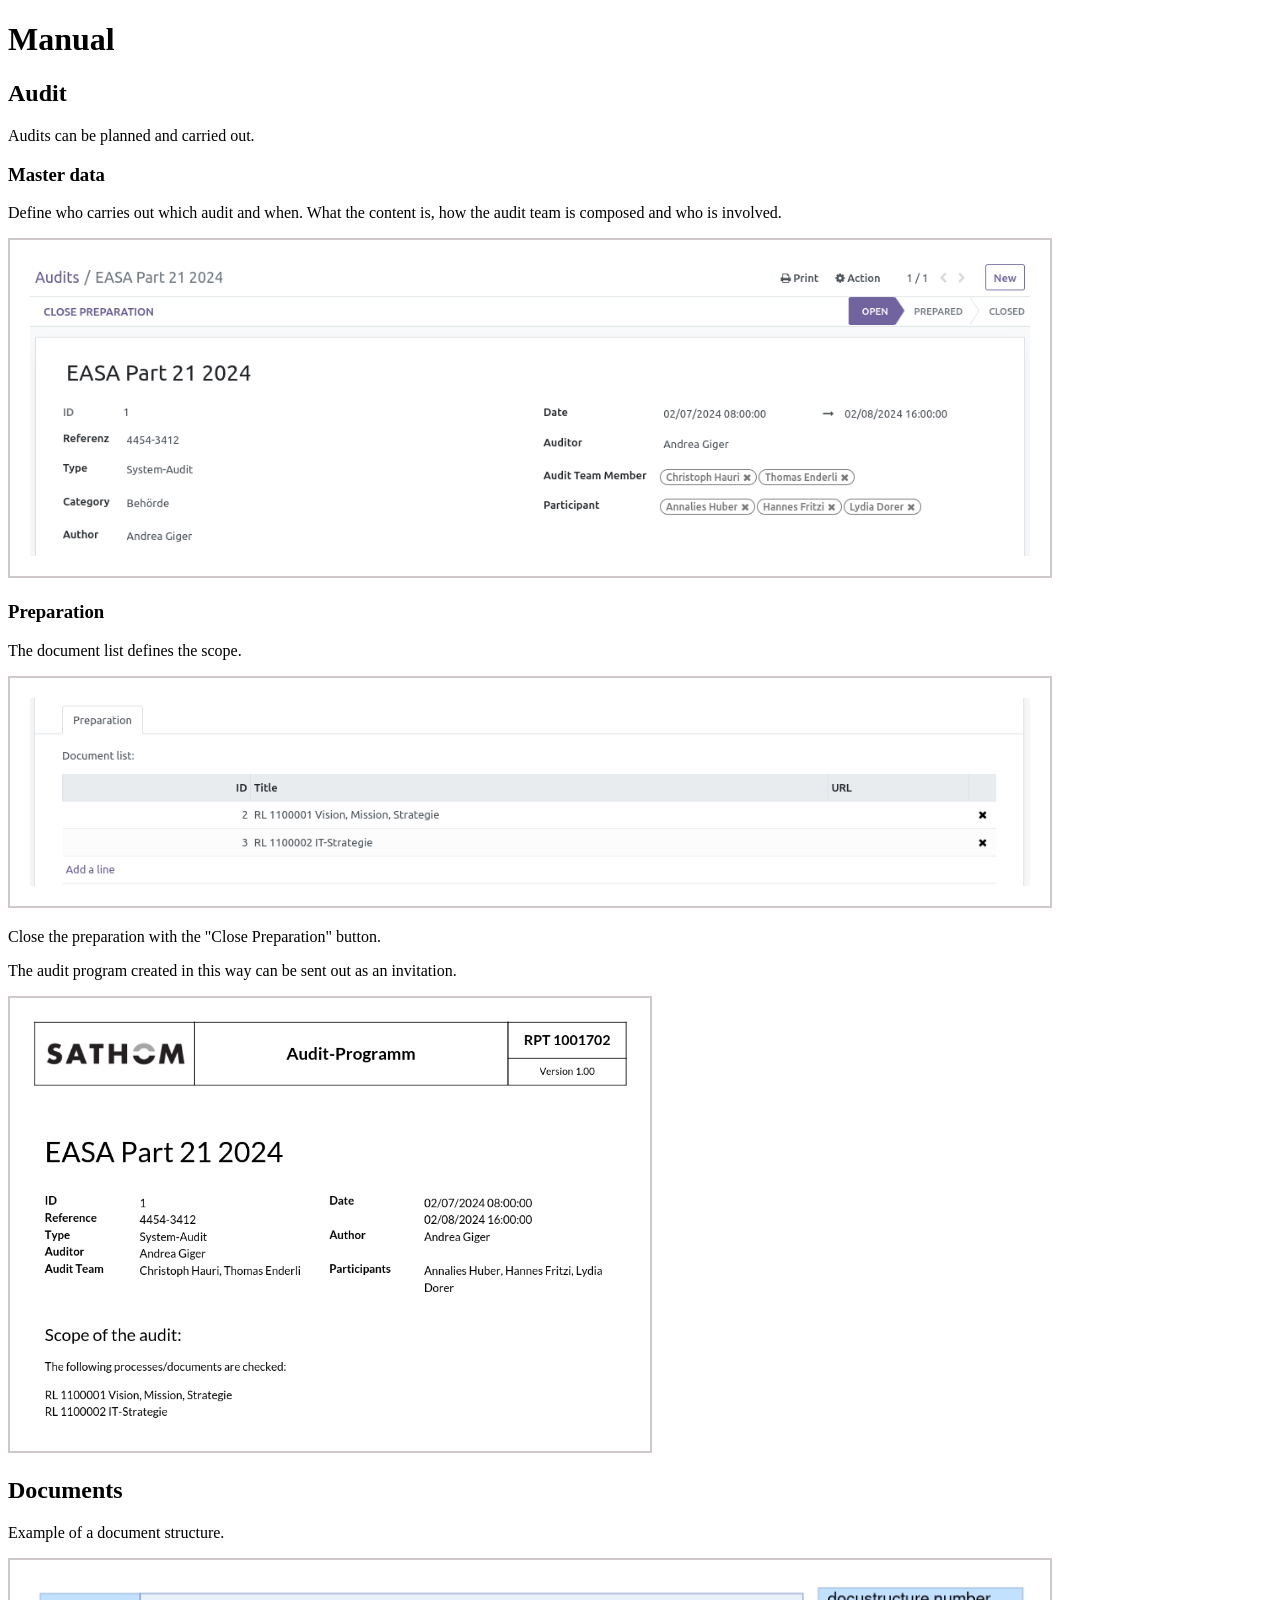
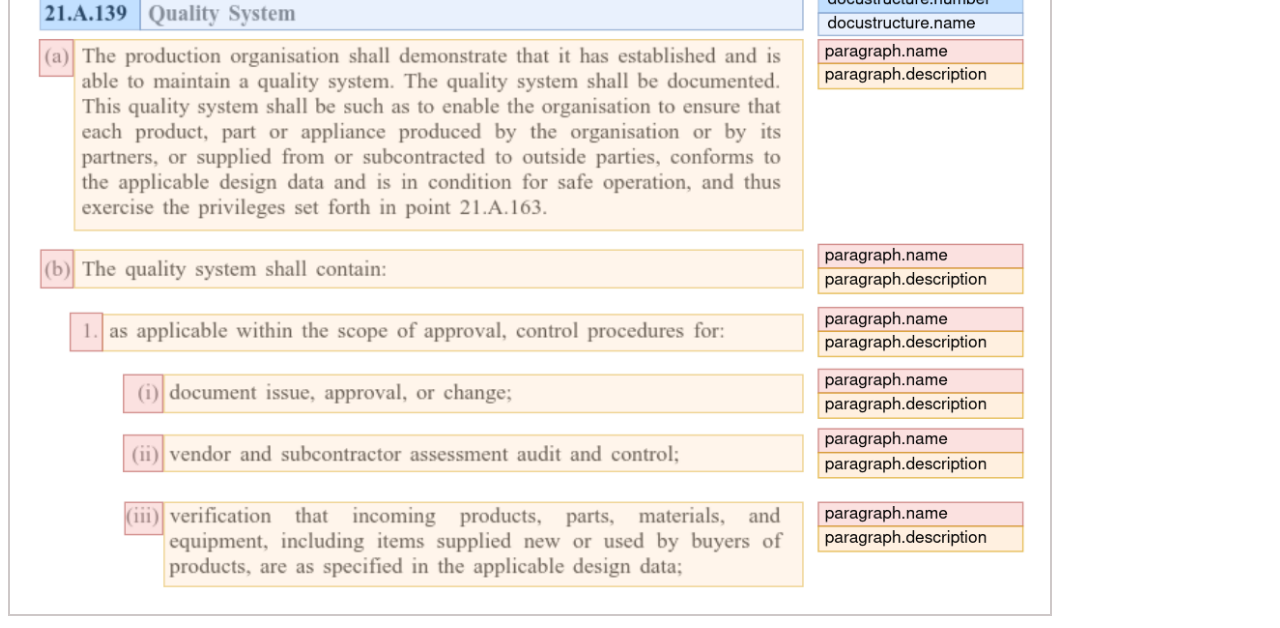
==== mgmt/static/description/index.html @ b3b63f5d "Update" ====
<!DOCTYPE html>
<html lang="de">

<head>
    <meta charset="UTF-8">
    <meta name="viewport" content="width=device-width, initial-scale=1.0">
    <title>Anleitung</title>

    <style>
        /* CSS-Stil für das Bild */
        img {
            border: 2px solid rgb(206, 200, 200);
            padding: 20px;    
        }
    </style>

</head>

<body>

    <h1>Manual</h1>

    <p></p>

    <h2>Audit</h2>

    <p>Audits can be planned and carried out.</p>

    <h3>Master data</h3>

    <p>Define who carries out which audit and when. What the content is, how the audit team is composed and who is involved.</p>

    <a href="assets/audit.png" target="_blank">
        <img src="assets/audit_masterdata.png" alt="Audit master data"  width="1000">
    </a>

    
    <h3>Preparation</h3>

    <p>The document list defines the scope.</p>

    <a href="assets/audit.png" target="_blank">
        <img src="assets/audit_preparation.png" alt="Audit preparation" width="1000">
    </a>

    <p>Close the preparation with the "Close Preparation" button.</p>
    
    <p>The audit program created in this way can be sent out as an invitation.</p>
    
    
    <a href="assets/audit_report_audit_program.png" target="_blank">
        <img src="assets/audit_report_audit_program.png" alt="Audit program" width="600">
    </a>

    <h2>Documents</h2>

    <p>Example of a document structure.</p>

    <a href="assets/requirement_docustructure.png" target="_blank">
        <img src="assets/requirement_docustructure.png" alt="Requirement docustructure" width="1000">
    </a>

</body>

</html>
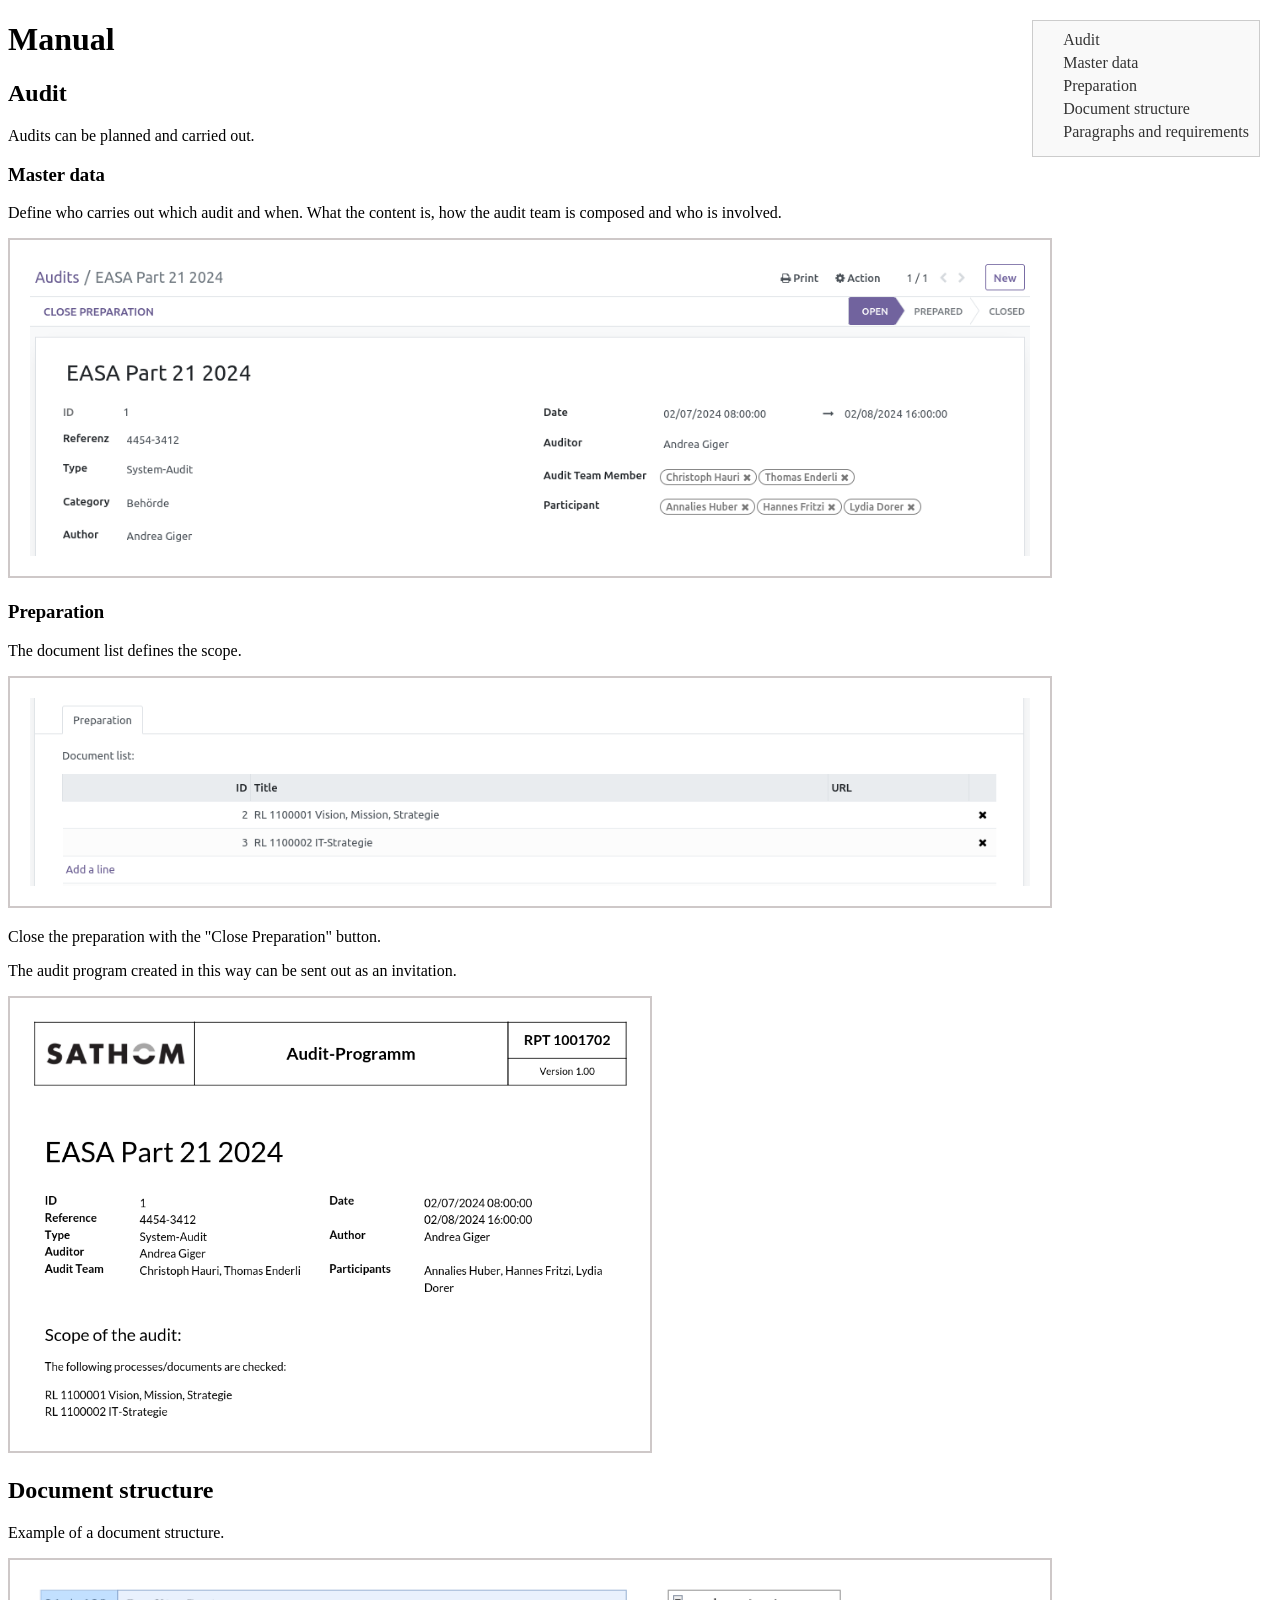
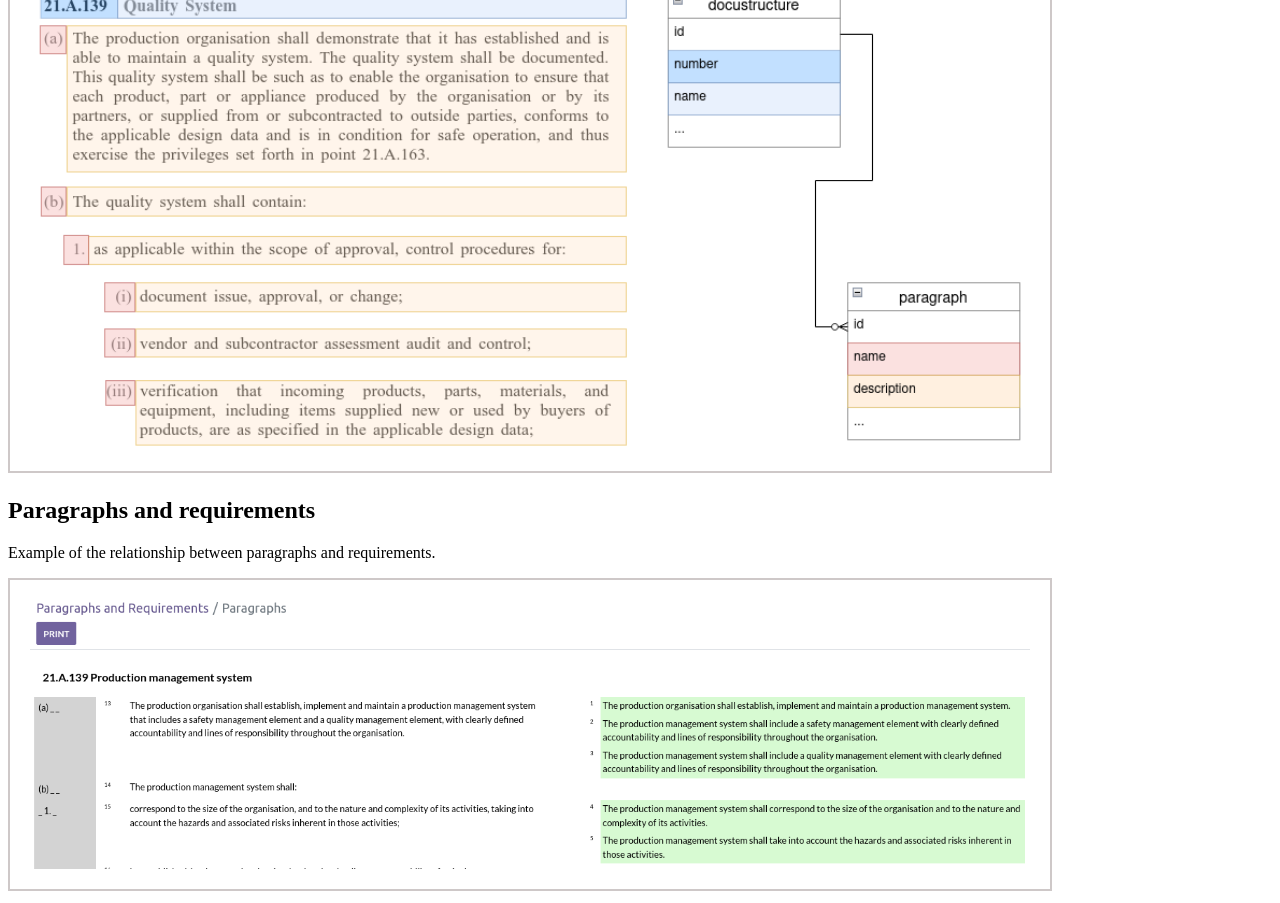
==== commit b22afa47: "Update" ====
--- a/mgmt/static/description/index.html
+++ b/mgmt/static/description/index.html
@@ -4,60 +4,125 @@
 <head>
     <meta charset="UTF-8">
     <meta name="viewport" content="width=device-width, initial-scale=1.0">
-    <title>Anleitung</title>
+    <title>Manual</title>
 
     <style>
-        /* CSS-Stil für das Bild */
         img {
             border: 2px solid rgb(206, 200, 200);
-            padding: 20px;    
+            padding: 20px;
+        }
+
+        #toc {
+            position: fixed;
+            top: 20px;
+            right: 20px;
+            border: 1px solid #ccc;
+            background-color: #f9f9f9;
+            padding: 10px;
+        }
+
+        #toc a {
+            display: block;
+            margin-bottom: 5px;
+            text-decoration: none;
+            color: #333;
+            padding-left: 10px;
+        }
+
+        #toc a:hover {
+            background-color: #eee;
+        }
+
+        #toc a.h2 {
+            padding-left: 20px;
+        }
+
+        #toc a.h3 {
+            padding-left: 30px;
+        }
+
+        body {
+            margin-top: 20px;
         }
     </style>
+
+    <script>
+        // Table of contents
+        document.addEventListener('DOMContentLoaded', function () {
+            var toc = document.getElementById('toc');
+            var headings = document.querySelectorAll('h2, h3');
+
+            headings.forEach(function (heading) {
+                var link = document.createElement('a');
+                console.log(heading.nodeType);
+                console.log(heading.nodeType.toString().slice(1));
+                link.style.paddingLeft = '20px';
+                link.href = '#' + heading.id;
+                link.textContent = heading.textContent;
+
+                var listItem = document.createElement('div');
+                listItem.appendChild(link);
+
+                toc.appendChild(listItem);
+            });
+        });
+    </script>
 
 </head>
 
 <body>
 
+    <div id="toc"></div>
+
     <h1>Manual</h1>
 
     <p></p>
 
-    <h2>Audit</h2>
+    <h2 id="audit">Audit</h2>
 
     <p>Audits can be planned and carried out.</p>
 
-    <h3>Master data</h3>
+    <h3 id="master-data">Master data</h3>
 
-    <p>Define who carries out which audit and when. What the content is, how the audit team is composed and who is involved.</p>
+    <p>Define who carries out which audit and when. What the content is, how the audit team is composed and who is
+        involved.</p>
 
-    <a href="assets/audit.png" target="_blank">
-        <img src="assets/audit_masterdata.png" alt="Audit master data"  width="1000">
+    <a id="master-data" href="assets/audit.png" target="_blank">
+        <img src="assets/audit_masterdata.png" alt="Audit master data" width="1000">
     </a>
 
-    
-    <h3>Preparation</h3>
+
+    <h3 id="preparation">Preparation</h3>
 
     <p>The document list defines the scope.</p>
 
-    <a href="assets/audit.png" target="_blank">
+    <a id="preparation" href="assets/audit.png" target="_blank">
         <img src="assets/audit_preparation.png" alt="Audit preparation" width="1000">
     </a>
 
     <p>Close the preparation with the "Close Preparation" button.</p>
-    
+
     <p>The audit program created in this way can be sent out as an invitation.</p>
-    
-    
+
+
     <a href="assets/audit_report_audit_program.png" target="_blank">
         <img src="assets/audit_report_audit_program.png" alt="Audit program" width="600">
     </a>
 
-    <h2>Documents</h2>
+    <h2 id="document-structure">Document structure</h2>
 
     <p>Example of a document structure.</p>
 
-    <a href="assets/requirement_docustructure.png" target="_blank">
+    <a id="documents" href="assets/requirement_docustructure.png" target="_blank">
         <img src="assets/requirement_docustructure.png" alt="Requirement docustructure" width="1000">
+    </a>
+
+    <h2 id="paragraphs-and-requirements">Paragraphs and requirements</h2>
+
+    <p>Example of the relationship between paragraphs and requirements.</p>
+
+    <a id="documents" href="assets/paragraphs_and_requirements.png" target="_blank">
+        <img src="assets/paragraphs_and_requirements.png" alt="Paragraphs and requirements" width="1000">
     </a>
 
 </body>
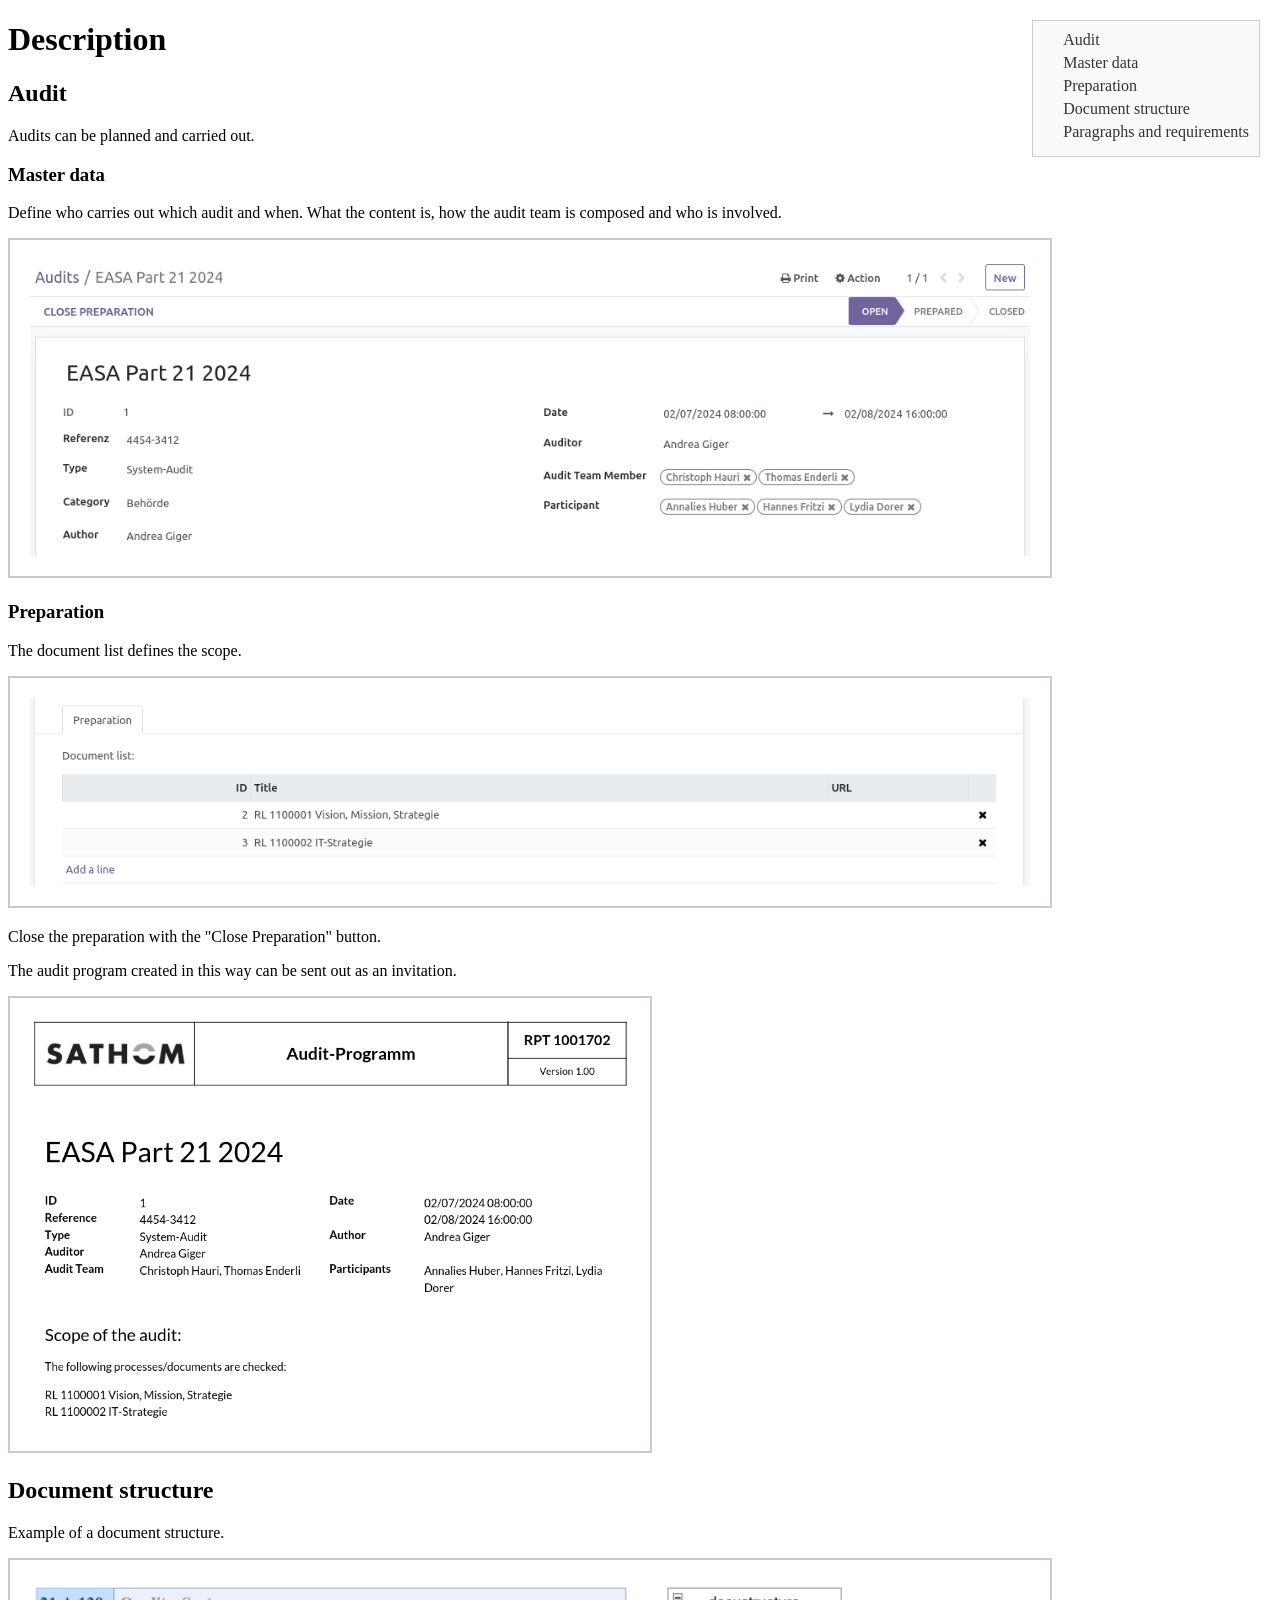
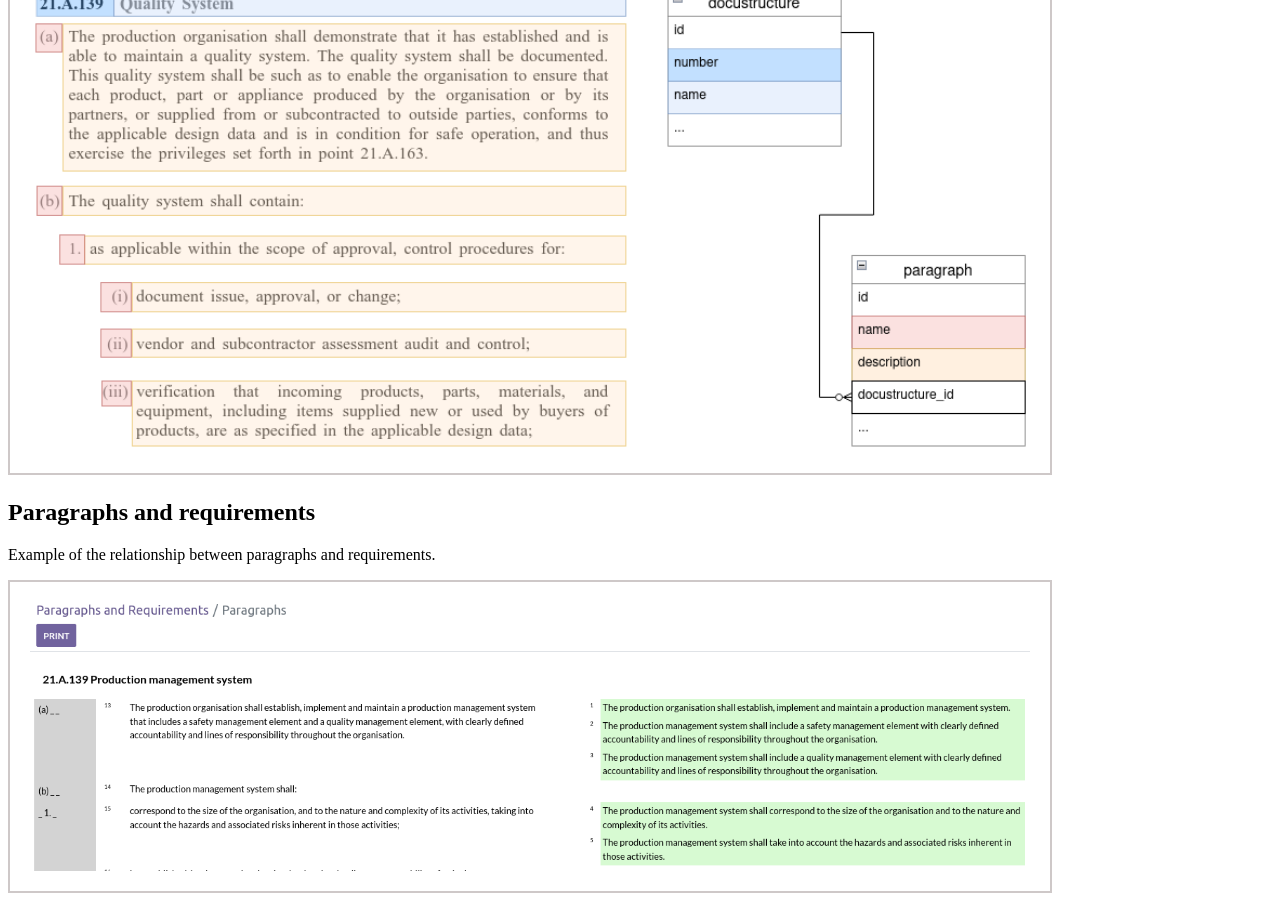
==== commit 1e7a6040: "Update" ====
--- a/mgmt/static/description/index.html
+++ b/mgmt/static/description/index.html
@@ -74,7 +74,7 @@
 
     <div id="toc"></div>
 
-    <h1>Manual</h1>
+    <h1>Description</h1>
 
     <p></p>
 
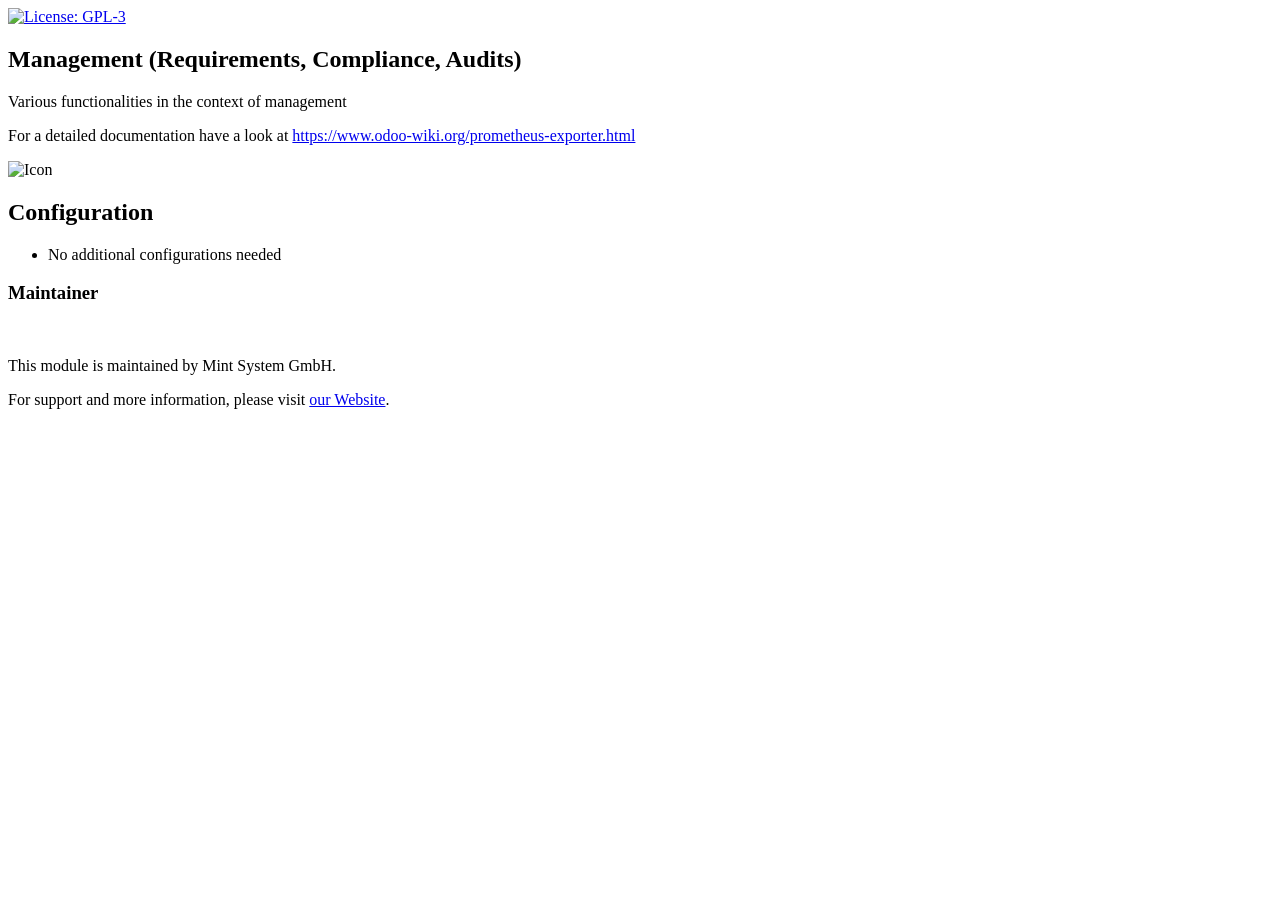
==== commit 60fe4959: "Update" ====
--- a/mgmt/static/description/index.html
+++ b/mgmt/static/description/index.html
@@ -1,130 +1,30 @@
 <!DOCTYPE html>
-<html lang="de">
-
+<html>
 <head>
-    <meta charset="UTF-8">
-    <meta name="viewport" content="width=device-width, initial-scale=1.0">
-    <title>Manual</title>
-
-    <style>
-        img {
-            border: 2px solid rgb(206, 200, 200);
-            padding: 20px;
-        }
-
-        #toc {
-            position: fixed;
-            top: 20px;
-            right: 20px;
-            border: 1px solid #ccc;
-            background-color: #f9f9f9;
-            padding: 10px;
-        }
-
-        #toc a {
-            display: block;
-            margin-bottom: 5px;
-            text-decoration: none;
-            color: #333;
-            padding-left: 10px;
-        }
-
-        #toc a:hover {
-            background-color: #eee;
-        }
-
-        #toc a.h2 {
-            padding-left: 20px;
-        }
-
-        #toc a.h3 {
-            padding-left: 30px;
-        }
-
-        body {
-            margin-top: 20px;
-        }
-    </style>
-
-    <script>
-        // Table of contents
-        document.addEventListener('DOMContentLoaded', function () {
-            var toc = document.getElementById('toc');
-            var headings = document.querySelectorAll('h2, h3');
-
-            headings.forEach(function (heading) {
-                var link = document.createElement('a');
-                console.log(heading.nodeType);
-                console.log(heading.nodeType.toString().slice(1));
-                link.style.paddingLeft = '20px';
-                link.href = '#' + heading.id;
-                link.textContent = heading.textContent;
-
-                var listItem = document.createElement('div');
-                listItem.appendChild(link);
-
-                toc.appendChild(listItem);
-            });
-        });
-    </script>
-
+    <meta charset="utf-8" />
 </head>
-
-<body>
-
-    <div id="toc"></div>
-
-    <h1>Description</h1>
-
-    <p></p>
-
-    <h2 id="audit">Audit</h2>
-
-    <p>Audits can be planned and carried out.</p>
-
-    <h3 id="master-data">Master data</h3>
-
-    <p>Define who carries out which audit and when. What the content is, how the audit team is composed and who is
-        involved.</p>
-
-    <a id="master-data" href="assets/audit.png" target="_blank">
-        <img src="assets/audit_masterdata.png" alt="Audit master data" width="1000">
+<body><a href="http://www.gnu.org/licenses/gpl-3.0-standalone.html">
+        <img alt="License: GPL-3" src="https://img.shields.io/badge/licence-GPL--3-blue.svg" />
     </a>
-
-
-    <h3 id="preparation">Preparation</h3>
-
-    <p>The document list defines the scope.</p>
-
-    <a id="preparation" href="assets/audit.png" target="_blank">
-        <img src="assets/audit_preparation.png" alt="Audit preparation" width="1000">
-    </a>
-
-    <p>Close the preparation with the "Close Preparation" button.</p>
-
-    <p>The audit program created in this way can be sent out as an invitation.</p>
-
-
-    <a href="assets/audit_report_audit_program.png" target="_blank">
-        <img src="assets/audit_report_audit_program.png" alt="Audit program" width="600">
-    </a>
-
-    <h2 id="document-structure">Document structure</h2>
-
-    <p>Example of a document structure.</p>
-
-    <a id="documents" href="assets/requirement_docustructure.png" target="_blank">
-        <img src="assets/requirement_docustructure.png" alt="Requirement docustructure" width="1000">
-    </a>
-
-    <h2 id="paragraphs-and-requirements">Paragraphs and requirements</h2>
-
-    <p>Example of the relationship between paragraphs and requirements.</p>
-
-    <a id="documents" href="assets/paragraphs_and_requirements.png" target="_blank">
-        <img src="assets/paragraphs_and_requirements.png" alt="Paragraphs and requirements" width="1000">
-    </a>
-
+    <section id="prometheus-exporter">
+        <h1>Management (Requirements, Compliance, Audits)</h1>
+        <p>Various functionalities in the context of management</p>
+        <p>For a detailed documentation have a look at <a href="https://www.odoo-wiki.org/prometheus-exporter.html">https://www.odoo-wiki.org/prometheus-exporter.html</a></p>
+        <img height="100" width="100" alt="Icon" src="https://raw.githubusercontent.com/Mint-System/Wiki/master/assets/icon-box.png" />
+        <section id="configuration">
+            <h2>Configuration</h2>
+            <ul>
+                <li>No additional configurations needed</li>
+            </ul>
+            <section id="maintainer">
+                <h3>Maintainer</h3>
+            <a href="https://www.mint-system.ch">
+                    <img src="https://raw.githubusercontent.com/Mint-System/Wiki/master/assets/mint-system-logo.png" alt="" />
+                </a>
+                <p>This module is maintained by Mint System GmbH.</p>
+                <p>For support and more information, please visit <a href="https://www.mint-system.ch">our Website</a>.</p>
+            </section>
+        </section>
+    </section>
 </body>
-
 </html>
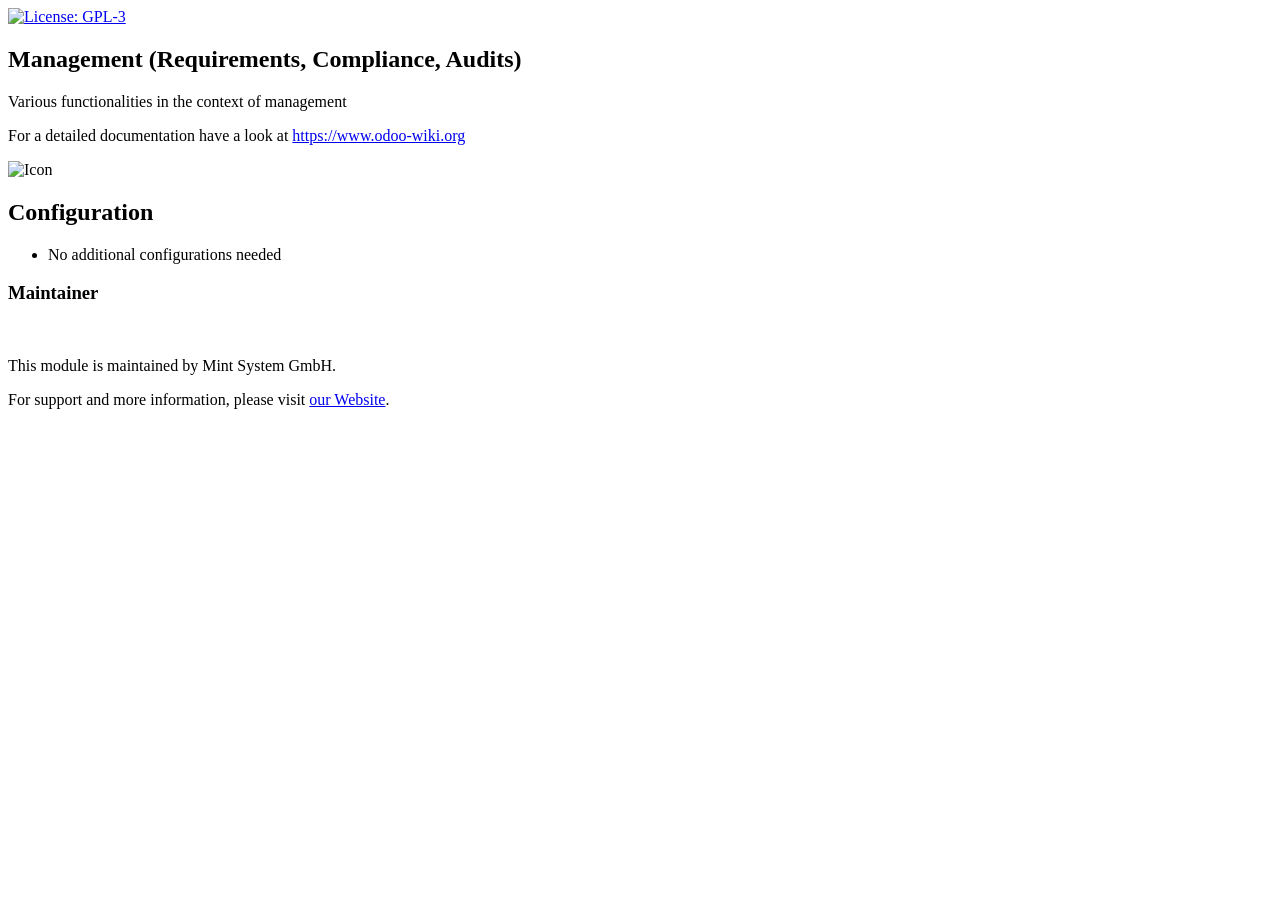
==== commit c682077a: "Update" ====
--- a/mgmt/static/description/index.html
+++ b/mgmt/static/description/index.html
@@ -9,7 +9,7 @@
     <section id="prometheus-exporter">
         <h1>Management (Requirements, Compliance, Audits)</h1>
         <p>Various functionalities in the context of management</p>
-        <p>For a detailed documentation have a look at <a href="https://www.odoo-wiki.org/prometheus-exporter.html">https://www.odoo-wiki.org/prometheus-exporter.html</a></p>
+        <p>For a detailed documentation have a look at <a href="https://www.odoo-wiki.org">https://www.odoo-wiki.org</a></p>
         <img height="100" width="100" alt="Icon" src="https://raw.githubusercontent.com/Mint-System/Wiki/master/assets/icon-box.png" />
         <section id="configuration">
             <h2>Configuration</h2>
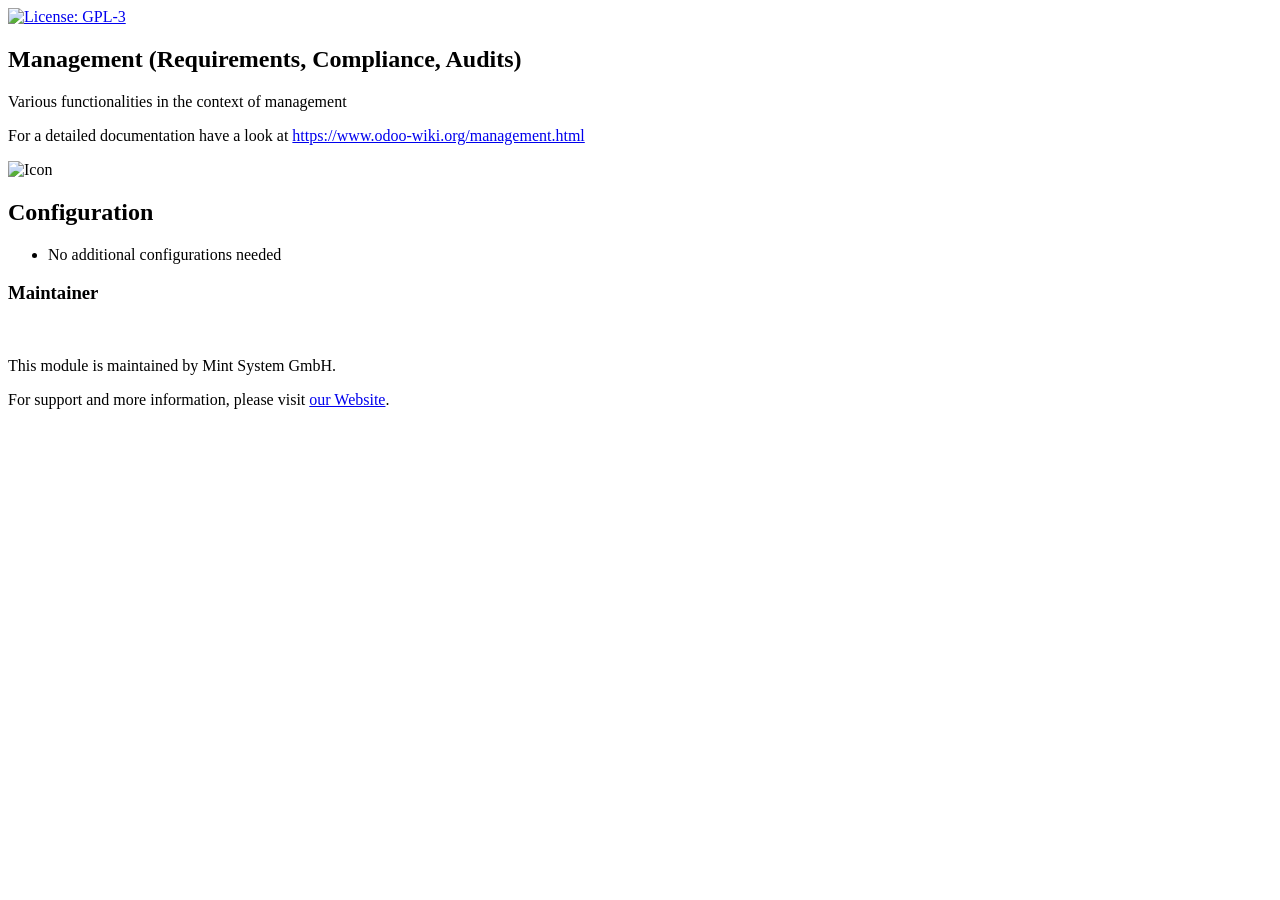
==== commit e3a6b12b: "Update" ====
--- a/mgmt/static/description/index.html
+++ b/mgmt/static/description/index.html
@@ -9,7 +9,7 @@
     <section id="prometheus-exporter">
         <h1>Management (Requirements, Compliance, Audits)</h1>
         <p>Various functionalities in the context of management</p>
-        <p>For a detailed documentation have a look at <a href="https://www.odoo-wiki.org">https://www.odoo-wiki.org</a></p>
+        <p>For a detailed documentation have a look at <a href="https://www.odoo-wiki.org/management.html">https://www.odoo-wiki.org/management.html</a></p>
         <img height="100" width="100" alt="Icon" src="https://raw.githubusercontent.com/Mint-System/Wiki/master/assets/icon-box.png" />
         <section id="configuration">
             <h2>Configuration</h2>
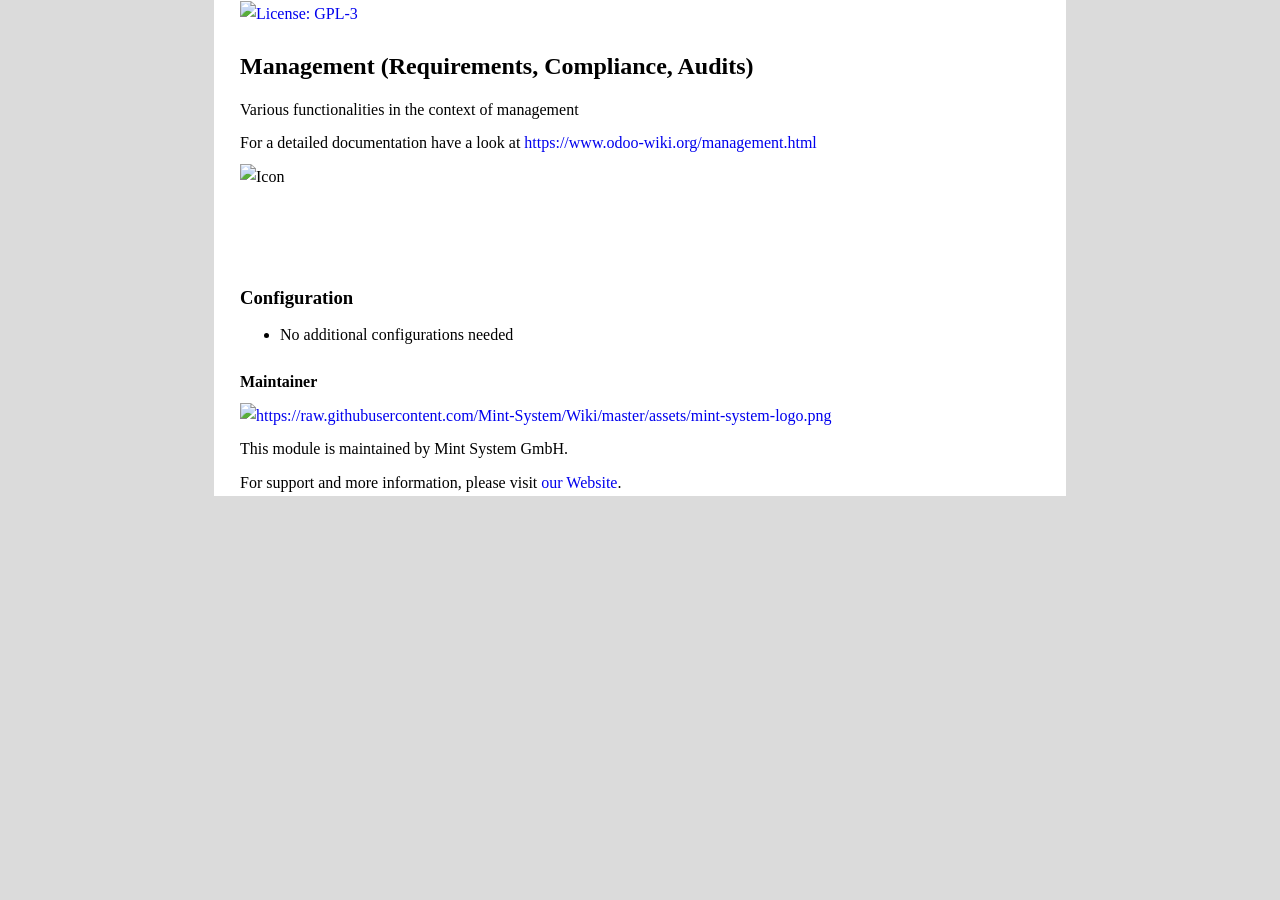
==== commit 894725fa: "chore: lint module mgmt" ====
--- a/mgmt/static/description/index.html
+++ b/mgmt/static/description/index.html
@@ -1,30 +1,646 @@
 <!DOCTYPE html>
-<html>
+<html xmlns="http://www.w3.org/1999/xhtml" xml:lang="en" lang="en">
 <head>
-    <meta charset="utf-8" />
+<meta charset="utf-8" />
+<meta name="generator" content="Docutils 0.21.2: https://docutils.sourceforge.io/" />
+<meta name="viewport" content="width=device-width, initial-scale=1" />
+<title>README.rst</title>
+<style type="text/css">
+
+/* Minimal style sheet for the HTML output of Docutils.                    */
+/*                                                                         */
+/* :Author: Günter Milde, based on html4css1.css by David Goodger          */
+/* :Id: $Id: minimal.css 9545 2024-02-17 10:37:56Z milde $                                                               */
+/* :Copyright: © 2015, 2021 Günter Milde.                                  */
+/* :License: Released under the terms of the `2-Clause BSD license`_,      */
+/*    in short:                                                            */
+/*                                                                         */
+/*    Copying and distribution of this file, with or without modification, */
+/*    are permitted in any medium without royalty provided the copyright   */
+/*    notice and this notice are preserved.                                */
+/*                                                                         */
+/*    This file is offered as-is, without any warranty.                    */
+/*                                                                         */
+/* .. _2-Clause BSD license: http://www.spdx.org/licenses/BSD-2-Clause     */
+
+/* This CSS3 stylesheet defines rules for Docutils elements without        */
+/* HTML equivalent. It is required to make the document semantics visible. */
+/*                                                                         */
+/* .. _validates: http://jigsaw.w3.org/css-validator/validator$link        */
+
+/* titles */
+p.topic-title,
+p.admonition-title,
+p.system-message-title {
+  font-weight: bold;
+}
+p.sidebar-title,
+p.rubric {
+  font-weight: bold;
+  font-size: larger;
+}
+p.rubric {
+  color: maroon;
+}
+p.subtitle,
+p.section-subtitle,
+p.sidebar-subtitle {
+  font-weight: bold;
+  margin-top: -0.5em;
+}
+h1 + p.subtitle {
+  font-size: 1.6em;
+}
+a.toc-backref {
+  color: inherit;
+  text-decoration: none;
+}
+
+/* Warnings, Errors */
+.system-messages h2,
+.system-message-title,
+pre.problematic,
+span.problematic {
+  color: red;
+}
+
+/* Inline Literals */
+.docutils.literal {
+  font-family: monospace;
+  white-space: pre-wrap;
+}
+/* do not wrap at hyphens and similar: */
+.literal > span.pre { white-space: nowrap; }
+
+/* keep line-breaks (\n) visible */
+.pre-wrap { white-space: pre-wrap; }
+
+/* Lists */
+
+/* compact and simple lists: no margin between items */
+.simple  li, .simple  ul, .simple  ol,
+.compact li, .compact ul, .compact ol,
+.simple  > li p, dl.simple  > dd,
+.compact > li p, dl.compact > dd {
+  margin-top: 0;
+  margin-bottom: 0;
+}
+/* Nested Paragraphs */
+p:first-child { margin-top: 0; }
+p:last-child { margin-bottom: 0; }
+details > p:last-child { margin-bottom: 1em; }
+
+/* Table of Contents */
+.contents ul.auto-toc { /* section numbers present */
+  list-style-type: none;
+}
+
+/* Enumerated Lists */
+ol.arabic     { list-style: decimal }
+ol.loweralpha { list-style: lower-alpha }
+ol.upperalpha { list-style: upper-alpha }
+ol.lowerroman { list-style: lower-roman }
+ol.upperroman { list-style: upper-roman }
+
+/* Definition Lists and Derivatives */
+dt .classifier { font-style: italic }
+dt .classifier:before {
+  font-style: normal;
+  margin: 0.5em;
+  content: ":";
+}
+/* Field Lists and similar */
+/* bold field name, content starts on the same line */
+dl.field-list,
+dl.option-list,
+dl.docinfo {
+  display: flow-root;
+}
+dl.field-list > dt,
+dl.option-list > dt,
+dl.docinfo > dt {
+  font-weight: bold;
+  clear: left;
+  float: left;
+  margin: 0;
+  padding: 0;
+  padding-right: 0.25em;
+}
+/* Offset for field content (corresponds to the --field-name-limit option) */
+dl.field-list > dd,
+dl.option-list > dd,
+dl.docinfo > dd {
+  margin-left:  9em; /* ca. 14 chars in the test examples, fit all Docinfo fields */
+}
+/* start nested lists on new line */
+dd > dl:first-child,
+dd > ul:first-child,
+dd > ol:first-child {
+  clear: left;
+}
+/* start field-body on a new line after long field names */
+dl.field-list > dd > *:first-child,
+dl.option-list > dd > *:first-child
+{
+  display: inline-block;
+  width: 100%;
+  margin: 0;
+}
+
+/* Bibliographic Fields (docinfo) */
+dl.docinfo pre.address {
+  font: inherit;
+  margin: 0.5em 0;
+}
+dl.docinfo > dd.authors > p { margin: 0; }
+
+/* Option Lists */
+dl.option-list > dt { font-weight: normal; }
+span.option { white-space: nowrap; }
+
+/* Footnotes and Citations  */
+
+.footnote, .citation { margin: 1em 0; } /* default paragraph skip (Firefox) */
+/* hanging indent */
+.citation { padding-left: 2em; }
+.footnote { padding-left: 1.7em; }
+.footnote.superscript { padding-left: 1.0em; }
+.citation > .label { margin-left: -2em; }
+.footnote > .label { margin-left: -1.7em; }
+.footnote.superscript > .label { margin-left: -1.0em; }
+
+.footnote > .label + *,
+.citation > .label + * {
+  display: inline-block;
+  margin-top: 0;
+  vertical-align: top;
+}
+.footnote > .backrefs + *,
+.citation > .backrefs + * {
+  margin-top: 0;
+}
+.footnote > .label + p, .footnote > .backrefs + p,
+.citation > .label + p, .citation > .backrefs + p {
+  display: inline;
+  vertical-align: inherit;
+}
+
+.backrefs { user-select: none; }
+.backrefs > a { font-style: italic; }
+
+/* superscript footnotes */
+a[role="doc-noteref"].superscript,
+.footnote.superscript > .label,
+.footnote.superscript > .backrefs {
+  vertical-align: super;
+  font-size: smaller;
+  line-height: 1;
+}
+a[role="doc-noteref"].superscript > .fn-bracket,
+.footnote.superscript > .label > .fn-bracket {
+  /* hide brackets in display but leave for copy/paste */
+  display: inline-block;
+  width: 0;
+  overflow: hidden;
+}
+[role="doc-noteref"].superscript + [role="doc-noteref"].superscript {
+  padding-left: 0.15em; /* separate consecutive footnote references */
+  /* TODO: unfortunately, "+" also selects with text between the references. */
+}
+
+/* Alignment */
+.align-left   {
+  text-align: left;
+  margin-right: auto;
+}
+.align-center {
+  text-align: center;
+  margin-left: auto;
+  margin-right: auto;
+}
+.align-right  {
+  text-align: right;
+  margin-left: auto;
+}
+.align-top    { vertical-align: top; }
+.align-middle { vertical-align: middle; }
+.align-bottom { vertical-align: bottom; }
+
+/* reset inner alignment in figures and tables */
+figure.align-left, figure.align-right,
+table.align-left, table.align-center, table.align-right {
+  text-align: inherit;
+}
+
+/* Text Blocks */
+.topic { margin: 1em 2em; }
+.sidebar,
+.admonition,
+.system-message {
+  margin: 1em 2em;
+  border: thin solid;
+  padding: 0.5em 1em;
+}
+div.line-block { display: block; }
+div.line-block div.line-block, pre { margin-left: 2em; }
+
+/* Code line numbers: dropped when copying text from the page */
+pre.code .ln { display: none; }
+pre.code code:before {
+  content: attr(data-lineno); /* …, none) fallback not supported by any browser */
+  color: gray;
+}
+
+/* Tables */
+table {
+  border-collapse: collapse;
+}
+td, th {
+  border: thin solid silver;
+  padding: 0 1ex;
+}
+.borderless td, .borderless th {
+  border: 0;
+  padding: 0;
+  padding-right: 0.5em /* separate table cells */
+}
+
+table > caption, figcaption {
+  text-align: left;
+  margin-top: 0.2em;
+  margin-bottom: 0.2em;
+}
+table.captionbelow {
+  caption-side: bottom;
+}
+
+/* MathML (see "math.css" for --math-output=HTML) */
+math .boldsymbol { font-weight: bold; }
+math.boxed, math .boxed {padding: 0.25em; border: thin solid; }
+/* style table similar to AMS "align" or "aligned" environment: */
+mtable.cases > mtr > mtd { text-align: left; }
+mtable.ams-align > mtr > mtd { padding-left: 0; padding-right: 0; }
+mtable.ams-align > mtr > mtd:nth-child(2n) { text-align: left; }
+mtable.ams-align > mtr > mtd:nth-child(2n+1) { text-align: right; }
+mtable.ams-align > mtr > mtd:nth-child(2n+3) { padding-left: 2em; }
+.mathscr mi, mi.mathscr {
+  font-family: STIX, XITSMathJax_Script, rsfs10,
+               "Asana Math", Garamond, cursive;
+}
+
+/* Document Header and Footer */
+header { border-bottom: 1px solid black; }
+footer { border-top: 1px solid black; }
+
+/* Images are block-level by default in Docutils */
+/* New HTML5 block elements: set display for older browsers */
+img, svg, header, footer, main, aside, nav, section, figure, video, details {
+  display: block;
+}
+svg { width: auto; height: auto; }  /* enable scaling of SVG images */
+/* inline images */
+p img, p svg, p video { display: inline; }
+
+</style>
+<style type="text/css">
+
+/* CSS31_ style sheet for the output of Docutils HTML writers.             */
+/* Rules for easy reading and pre-defined style variants.                  */
+/*                                                                         */
+/* :Author: Günter Milde, based on html4css1.css by David Goodger          */
+/* :Id: $Id: plain.css 9615 2024-04-06 13:28:15Z milde $                                                               */
+/* :Copyright: © 2015 Günter Milde.                                        */
+/* :License: Released under the terms of the `2-Clause BSD license`_,      */
+/*    in short:                                                            */
+/*                                                                         */
+/*    Copying and distribution of this file, with or without modification, */
+/*    are permitted in any medium without royalty provided the copyright   */
+/*    notice and this notice are preserved.                                */
+/*                                                                         */
+/*    This file is offered as-is, without any warranty.                    */
+/*                                                                         */
+/* .. _2-Clause BSD license: http://www.spdx.org/licenses/BSD-2-Clause     */
+/* .. _CSS3: https://www.w3.org/Style/CSS/                                 */
+
+
+/* Document Structure */
+/* ****************** */
+
+/* "page layout" */
+body {
+  margin: 0;
+  background-color: #dbdbdb;
+  --field-indent: 9em; /* default indent of fields in field lists */
+}
+main, footer, header {
+  line-height:1.6;
+  /* avoid long lines --> better reading */
+  /* optimum is 45…75 characters/line <http://webtypography.net/2.1.2> */
+  /* OTOH: lines should not be too short because of missing hyphenation, */
+  max-width: 50rem;
+  padding: 1px 2%; /* 1px on top avoids grey bar above title (mozilla) */
+  margin: auto;
+}
+main {
+  counter-reset: table figure;
+  background-color: white;
+}
+footer, header {
+  font-size: smaller;
+  padding: 0.5em 2%;
+  border: none;
+}
+
+/* Table of Contents */
+ul.auto-toc > li > p {
+  padding-left: 1em;
+  text-indent: -1em;
+}
+nav.contents ul {
+  padding-left: 1em;
+}
+main > nav.contents ul ul ul ul:not(.auto-toc) {
+  list-style-type: '\2B29\ ';
+}
+main > nav.contents ul ul ul ul ul:not(.auto-toc) {
+  list-style-type: '\2B1D\ ';
+}
+
+/* Transitions */
+hr.docutils {
+  width: 80%;
+  margin-top: 1em;
+  margin-bottom: 1em;
+  clear: both;
+}
+
+/* Paragraphs */
+
+/* vertical space (parskip) */
+p, ol, ul, dl, li,
+.footnote, .citation,
+div > math,
+table {
+  margin-top: 0.5em;
+  margin-bottom: 0.5em;
+}
+
+h1, h2, h3, h4, h5, h6,
+dd, details > p:last-child {
+  margin-bottom: 0.5em;
+}
+
+/* Lists */
+/* ===== */
+
+/* Definition Lists */
+/* Indent lists nested in definition lists */
+dd > ul:only-child, dd > ol:only-child { padding-left: 1em; }
+
+/* Description Lists */
+/* styled like in most dictionaries, encyclopedias etc. */
+dl.description {
+  display: flow-root;
+}
+dl.description > dt {
+  font-weight: bold;
+  clear: left;
+  float: left;
+  margin: 0;
+  padding: 0;
+  padding-right: 0.3em;
+}
+dl.description > dd:after {
+  display: table;
+  content: "";
+  clear: left; /* clearfix for empty descriptions */
+}
+
+/* Field Lists */
+
+dl.field-list > dd,
+dl.docinfo > dd {
+  margin-left: var(--field-indent); /* adapted in media queries or HTML */
+}
+
+/* example for custom field-name width */
+dl.field-list.narrow > dd {
+  --field-indent: 5em;
+}
+/* run-in: start field-body on same line after long field names */
+dl.field-list.run-in > dd p {
+  display: block;
+}
+
+/* Bibliographic Fields */
+
+/* generally, bibliographic fields use dl.docinfo */
+/* but dedication and abstract are placed into divs */
+div.abstract p.topic-title {
+  text-align: center;
+}
+div.dedication {
+  margin: 2em 5em;
+  text-align: center;
+  font-style: italic;
+}
+div.dedication p.topic-title {
+  font-style: normal;
+}
+
+/* disclosures */
+details { padding-left: 1em; }
+summary { margin-left: -1em; }
+
+/* Text Blocks */
+/* =========== */
+
+/* Literal Blocks */
+pre.literal-block, pre.doctest-block,
+pre.math, pre.code {
+  font-family: monospace;
+}
+
+/* Block Quotes and Topics */
+bockquote { margin: 1em 2em; }
+blockquote p.attribution,
+.topic p.attribution {
+  text-align: right;
+  margin-left: 20%;
+}
+
+/* Tables */
+/* ====== */
+
+/* th { vertical-align: bottom; } */
+
+table tr { text-align: left; }
+
+/* "booktabs" style (no vertical lines) */
+table.booktabs {
+  border: 0;
+  border-top: 2px solid;
+  border-bottom: 2px solid;
+  border-collapse: collapse;
+}
+table.booktabs * {
+  border: 0;
+}
+table.booktabs th {
+  border-bottom: thin solid;
+}
+
+/* numbered tables (counter defined in div.document) */
+table.numbered > caption:before {
+  counter-increment: table;
+  content: "Table " counter(table) ": ";
+  font-weight: bold;
+}
+
+/* Explicit Markup Blocks */
+/* ====================== */
+
+/* Footnotes and Citations */
+/* ----------------------- */
+
+/* line on the left */
+.footnote-list {
+  border-left: solid thin;
+  padding-left: 0.25em;
+}
+
+/* Directives */
+/* ---------- */
+
+/* Body Elements */
+/* ~~~~~~~~~~~~~ */
+
+/* Images and Figures */
+
+/* let content flow to the side of aligned images and figures */
+figure.align-left,
+img.align-left,
+svg.align-left,
+video.align-left,
+div.align-left,
+object.align-left {
+  clear: left;
+  float: left;
+  margin-right: 1em;
+}
+figure.align-right,
+img.align-right,
+svg.align-right,
+video.align-right,
+div.align-right,
+object.align-right {
+  clear: right;
+  float: right;
+  margin-left: 1em;
+}
+/* Stop floating sidebars, images and figures */
+h1, h2, h3, h4, footer, header { clear: both; }
+
+/* Numbered figures */
+figure.numbered > figcaption > p:before {
+  counter-increment: figure;
+  content: "Figure " counter(figure) ": ";
+  font-weight: bold;
+}
+
+/* Admonitions and System Messages */
+.caution p.admonition-title,
+.attention p.admonition-title,
+.danger p.admonition-title,
+.error p.admonition-title,
+.warning p.admonition-title,
+div.error {
+  color: red;
+}
+
+/* Sidebar */
+/* Move right. In a layout with fixed margins, */
+/* it can be moved into the margin.            */
+aside.sidebar {
+  width: 30%;
+  max-width: 26em;
+  float: right;
+  clear: right;
+  margin-left: 1em;
+  margin-right: -1%;
+  background-color: #fffffa;
+}
+
+
+/* Code */
+pre.code { padding: 0.7ex }
+pre.code, code { background-color: #eeeeee }
+/* basic highlighting: for a complete scheme, see */
+/* https://docutils.sourceforge.io/sandbox/stylesheets/ */
+pre.code .comment, code .comment { color: #5C6576 }
+pre.code .keyword, code .keyword { color: #3B0D06; font-weight: bold }
+pre.code .literal.string, code .literal.string { color: #0C5404 }
+pre.code .name.builtin, code .name.builtin { color: #352B84 }
+pre.code .deleted, code .deleted { background-color: #DEB0A1}
+pre.code .inserted, code .inserted { background-color: #A3D289}
+
+
+/* Epigraph           */
+/* Highlights         */
+/* Pull-Quote         */
+/* Compound Paragraph */
+/* Container          */
+
+/* Inline Markup */
+/* ============= */
+
+sup, sub { line-height: 0.8; } /* do not add leading for lines with sup/sub */
+
+/* Inline Literals                                          */
+/* possible values: normal, nowrap, pre, pre-wrap, pre-line */
+/*   span.docutils.literal { white-space: pre-wrap; }       */
+
+/* Hyperlink References */
+a { text-decoration: none; }
+
+/* External Targets       */
+/*   span.target.external */
+/* Internal Targets       */
+/*   span.target.internal */
+/* Footnote References    */
+/*   a[role="doc-noteref"] */
+/* Citation References    */
+/*   a.citation-reference */
+
+</style>
 </head>
-<body><a href="http://www.gnu.org/licenses/gpl-3.0-standalone.html">
-        <img alt="License: GPL-3" src="https://img.shields.io/badge/licence-GPL--3-blue.svg" />
-    </a>
-    <section id="prometheus-exporter">
-        <h1>Management (Requirements, Compliance, Audits)</h1>
-        <p>Various functionalities in the context of management</p>
-        <p>For a detailed documentation have a look at <a href="https://www.odoo-wiki.org/management.html">https://www.odoo-wiki.org/management.html</a></p>
-        <img height="100" width="100" alt="Icon" src="https://raw.githubusercontent.com/Mint-System/Wiki/master/assets/icon-box.png" />
-        <section id="configuration">
-            <h2>Configuration</h2>
-            <ul>
-                <li>No additional configurations needed</li>
-            </ul>
-            <section id="maintainer">
-                <h3>Maintainer</h3>
-            <a href="https://www.mint-system.ch">
-                    <img src="https://raw.githubusercontent.com/Mint-System/Wiki/master/assets/mint-system-logo.png" alt="" />
-                </a>
-                <p>This module is maintained by Mint System GmbH.</p>
-                <p>For support and more information, please visit <a href="https://www.mint-system.ch">our Website</a>.</p>
-            </section>
-        </section>
-    </section>
+<body>
+<main>
+
+
+<a class="reference external image-reference" href="http://www.gnu.org/licenses/gpl-3.0-standalone.html">
+<img alt="License: GPL-3" src="https://img.shields.io/badge/licence-GPL--3-blue.svg" />
+</a>
+<section id="management-requirements-compliance-audits">
+<h2>Management (Requirements, Compliance, Audits)</h2>
+<p>Various functionalities in the context of management</p>
+<p>For a detailed documentation have a look at <a class="reference external" href="https://www.odoo-wiki.org/management.html">https://www.odoo-wiki.org/management.html</a></p>
+<img alt="Icon" src="https://raw.githubusercontent.com/Mint-System/Wiki/master/assets/icon-box.png" style="width: 100px; height: 100px;" />
+<section id="configuration">
+<h3>Configuration</h3>
+<ul class="simple">
+<li><p>No additional configurations needed</p></li>
+</ul>
+<section id="maintainer">
+<h4>Maintainer</h4>
+<a class="reference external image-reference" href="https://www.mint-system.ch">
+<img alt="https://raw.githubusercontent.com/Mint-System/Wiki/master/assets/mint-system-logo.png" src="https://raw.githubusercontent.com/Mint-System/Wiki/master/assets/mint-system-logo.png" />
+</a>
+<p>This module is maintained by Mint System GmbH.</p>
+<p>For support and more information, please visit <a class="reference external" href="https://www.mint-system.ch">our Website</a>.</p>
+</section>
+</section>
+</section>
+</main>
 </body>
-</html>+</html>
